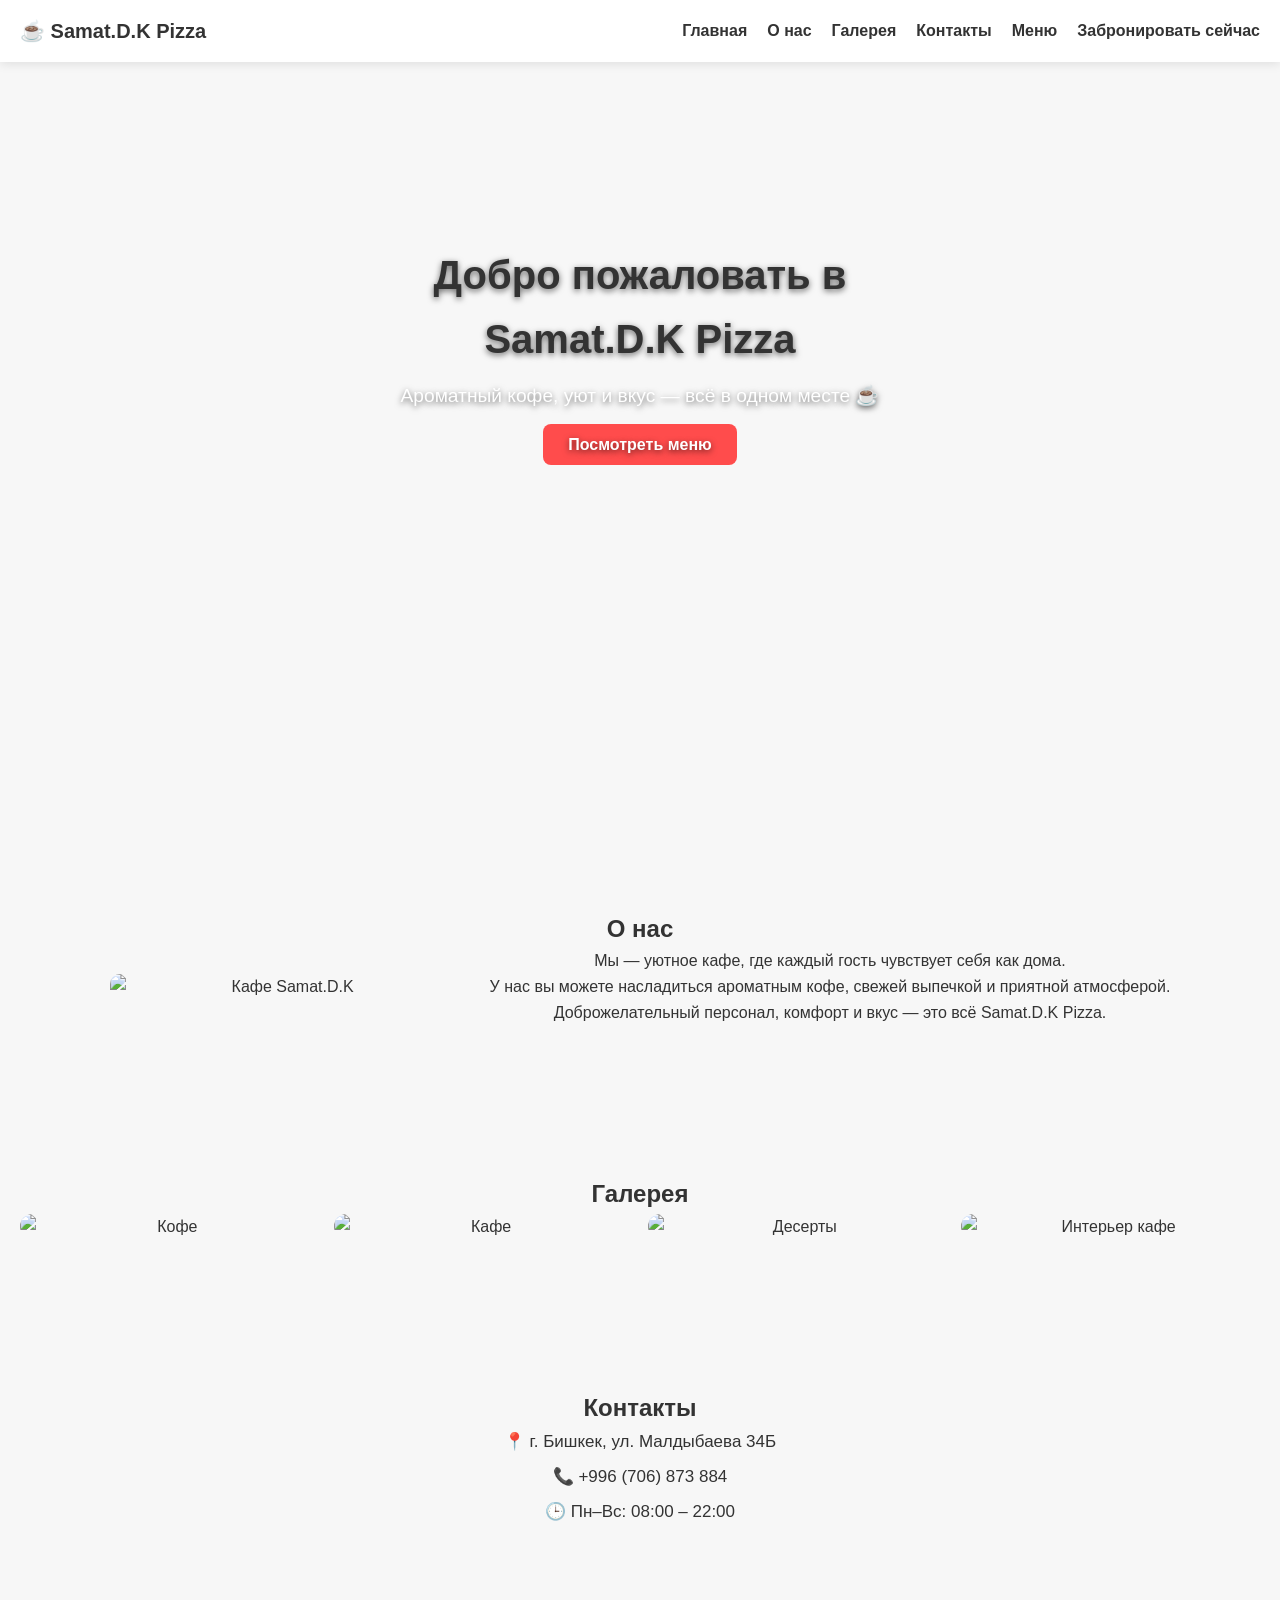
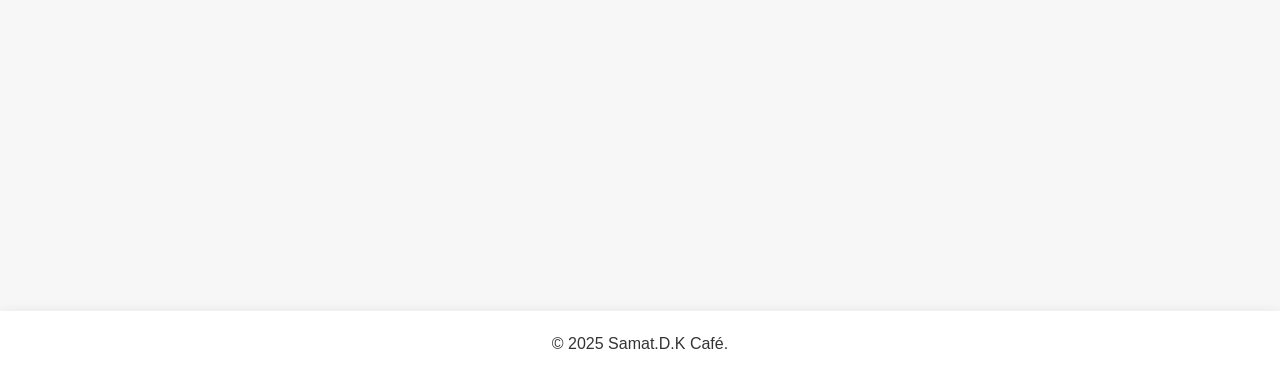
==== index.html @ 8eb24729 "Add files via upload" ====
<!DOCTYPE html>
<html lang="ru">
<head>
    <meta charset="UTF-8">
    <meta name="viewport" content="width=device-width, initial-scale=1.0">
    <title>Samat.D.K. Pizza</title>
    <link rel="stylesheet" href="style.css">
</head>
<body>
    <!-- Header -->
    <header>
        <div class="logo">☕ Samat.D.K Pizza</div>
        <div class="burger" onclick="toggleMenu()">☰</div>
        <nav id="menu">
            <a href="#home">Главная</a>
            <a href="#about">О нас</a>
            <a href="#gallery">Галерея</a>
            <a href="#contacts">Контакты</a>
            <a href="menu.html">Меню</a>
            <a href="order.html" class="btn">Забронировать сейчас</a>
        </nav>
    </header>

    <!-- Главная секция с слайдером -->
    <section id="home" class="hero fade-in">
        <div class="slider">
            <!-- Слайды -->
            <div class="slide active">
                <img src="C:\Users\Acer\Pictures\Screenshots\Снимок экрана 2026-02-08 123623.png" alt="Пицца Пепперони">
            </div>
            <div class="slide">
                <img src="C:\Users\Acer\Pictures\Screenshots\Снимок экрана 2026-02-08 123408.png" alt="Пицца Четыре сыра">
            </div>
            <div class="slide">
                <img src="C:\Users\Acer\Pictures\Screenshots\Снимок экрана 2026-02-08 123643.png" alt="Десерт Чизкейк">
            </div>
            <div class="slide">
                <img src="C:\Users\Acer\Pictures\Screenshots\Снимок экрана 2026-02-08 123712.png" alt="Салат Цезарь">
            </div>
            <div class="slide">
                <img src="https://images.unsplash.com/photo-1517248135467-4c7edcad34c4" alt="Десерт Тирамису">
            </div>

            <!-- Текст и кнопка поверх слайдера -->
            <div class="slider-text">
                <h1>Добро пожаловать в Samat.D.K Pizza</h1>
                <p>Ароматный кофе, уют и вкус — всё в одном месте ☕</p>
                <a href="menu.html" class="btn">Посмотреть меню</a>
            </div>
        </div>
    </section>

    <!-- Остальные секции остаются без изменений -->
    <section id="about" class="about fade-in">
        <h2>О нас</h2>
        <div class="about-content">
            <img src="https://images.unsplash.com/photo-1498654896293-37aacf113fd9" alt="Кафе Samat.D.K">
            <p>Мы — уютное кафе, где каждый гость чувствует себя как дома.<br>
            У нас вы можете насладиться ароматным кофе, свежей выпечкой и приятной атмосферой.<br>
            Доброжелательный персонал, комфорт и вкус — это всё Samat.D.K Pizza.</p>
        </div>
    </section>

    <section id="gallery" class="gallery fade-in">
        <h2>Галерея</h2>
        <div class="gallery-grid">
            <div class="gallery-item">
                <img src="https://images.unsplash.com/photo-1504754524776-8f4f37790ca0" alt="Кофе">
            </div>
            <div class="gallery-item">
                <img src="https://images.unsplash.com/photo-1495474472287-4d71bcdd2085" alt="Кафе">
            </div>
            <div class="gallery-item">
                <img src="https://images.unsplash.com/photo-1517248135467-4c7edcad34c4" alt="Десерты">
            </div>
            <div class="gallery-item">
                <img src="https://images.unsplash.com/photo-1498654896293-37aacf113fd9" alt="Интерьер кафе">
            </div>
        </div>
    </section>

    <section id="contacts" class="contacts fade-in">
        <h2>Контакты</h2>
        <p>📍 г. Бишкек, ул. Малдыбаева 34Б</p>
        <p>📞 +996 (706) 873 884</p>
        <p>🕒 Пн–Вс: 08:00 – 22:00</p>
        <div class="map">
            <iframe 
                src="https://www.google.com/maps/embed?pb=!1m18!1m12!1m3!1d2924.865890574289!2d74.58621691548084!3d42.87691777915592!2m3!1f0!2f0!3f0!3m2!1i1024!2i768!4f13.1!3m3!1m2!1s0x389eb7c0e6546fd7%3A0x69df9382fc0d4ef8!2z0JHQuNC30L3QtdGB0LrQsNGPINGD0LsuINCR0LjQvdCz0YPRgA!5e0!3m2!1sru!2skg!4v1676962748660!5m2!1sru!2skg" 
                width="100%" 
                height="300" 
                style="border:0;" 
                allowfullscreen="" 
                loading="lazy">
            </iframe>
        </div>
    </section>

    <button id="toTop">🔝</button>

    <footer>
        <p>© 2025 Samat.D.K Café.</p>
    </footer>

    <!-- Подключение JS -->
    <script src="script.js" defer></script>
</body>
</html>
---- style.css ----
/* ====== Общие стили ====== */
* {
    margin: 0;
    padding: 0;
    box-sizing: border-box;
    font-family: "Segoe UI", sans-serif;
}

body {
    background: #f7f7f7;
    color: #333;
    line-height: 1.6;
}

img {
    width: 100%;
    border-radius: 10px;
    display: block;
}

h1, h2, h3 {
    font-weight: 700;
    color: #333;
}

/* ====== Header ====== */
header {
    position: fixed;
    top: 0;
    left: 0;
    width: 100%;
    background: #fff;
    padding: 15px 20px;
    box-shadow: 0 2px 10px rgba(0,0,0,0.1);
    display: flex;
    justify-content: space-between;
    align-items: center;
    z-index: 1000;
}

.logo {
    font-size: 20px;
    font-weight: bold;
}

nav {
    display: flex;
    gap: 20px;
}

nav a {
    text-decoration: none;
    color: #333;
    font-weight: 600;
    transition: 0.3s;
}

nav a:hover, nav a.active {
    color: #c27b39;
}

.burger {
    font-size: 26px;
    cursor: pointer;
    display: none;
}

/* ====== Hero Section ====== */
.hero {
    height: 90vh;
    display: flex;
    justify-content: center;
    align-items: center;
    position: relative;
    text-align: center;
    padding: 0 20px;
    color: #fff;
}

/* ===== Слайдер ===== */
.slider {
    position: relative;
    width: 100%;
    height: 100%;
    overflow: hidden;
    border-radius: 15px;
}

.slider input[type="radio"] {
    display: none;
}

.slides {
    display: flex;
    width: 500%;
    height: 100%;
    transition: transform 0.6s ease;
}

.slide {
    width: 20%;
    flex-shrink: 0;
    height: 100%;
}

.slide img {
    width: 100%;
    height: 100%;
    object-fit: cover;
    display: block;
}

.dot {
    display: inline-block;
    width: 14px;
    height: 14px;
    margin: 0 6px;
    background-color: rgba(255,255,255,0.5);
    border-radius: 50%;
    cursor: pointer;
    transition: 0.3s;
}

#slide1:checked ~ .dots label[for="slide1"],
#slide2:checked ~ .dots label[for="slide2"],
#slide3:checked ~ .dots label[for="slide3"],
#slide4:checked ~ .dots label[for="slide4"],
#slide5:checked ~ .dots label[for="slide5"] {
    background-color: #fff;
    transform: scale(1.3);
}

/* Текст и кнопка поверх слайдера */
.slider-text {
    position: absolute;
    top: 30%;
    left: 50%;
    transform: translateX(-50%);
    color: white;
    text-align: center;
    text-shadow: 0 2px 6px rgba(0,0,0,0.6);
    z-index: 5;
}

.slider-text h1 {
    font-size: 2.5rem;
    margin-bottom: 10px;
}

.slider-text p {
    font-size: 1.2rem;
    margin-bottom: 20px;
}

.slider-text .btn {
    background-color: #ff4c4c;
    color: white;
    padding: 12px 25px;
    text-decoration: none;
    border-radius: 8px;
    font-weight: bold;
    transition: 0.3s;
}

.slider-text .btn:hover {
    background-color: #ff1a1a;
}

/* ====== About Section ====== */
.about {
    padding: 100px 20px 50px;
    text-align: center;
}

.about-content {
    display: flex;
    gap: 30px;
    align-items: center;
    justify-content: center;
    flex-wrap: wrap;
}

.about-content img {
    width: 350px;
    border-radius: 10px;
}

/* ====== Gallery Section ====== */
.gallery {
    padding: 100px 20px 50px;
    text-align: center;
}

.gallery-grid {
    display: grid;
    grid-template-columns: repeat(auto-fit, minmax(230px, 1fr));
    gap: 15px;
}

.gallery-item {
    position: relative;
    overflow: hidden;
    border-radius: 12px;
}

.gallery-item img {
    display: block;
    width: 100%;
    height: 100%;
    object-fit: cover;
    transition: transform 0.4s ease, box-shadow 0.4s ease;
    cursor: pointer;
}

.gallery-item:hover img {
    transform: scale(1.1);
    box-shadow: 0 10px 20px rgba(0, 0, 0, 0.3);
}

/* ====== Contacts Section ====== */
.contacts {
    padding: 100px 20px 50px;
    text-align: center;
}

.contacts p {
    margin-bottom: 8px;
    font-size: 17px;
    font-weight: 500;
}

.map iframe {
    border-radius: 10px;
    width: 100%;
    height: 300px;
}

/* ====== Footer ====== */
footer {
    background: #fff;
    text-align: center;
    padding: 20px;
    margin-top: 20px;
    box-shadow: 0 -2px 10px rgba(0,0,0,0.05);
}

/* ====== Scroll to Top ====== */
#toTop {
    position: fixed;
    bottom: 25px;
    right: 20px;
    padding: 10px 14px;
    background: #c27b39;
    color: #fff;
    border: none;
    border-radius: 50%;
    font-size: 22px;
    cursor: pointer;
    display: none;
    transition: 0.3s;
}

#toTop:hover {
    background: #a8642e;
}

/* ====== Animations ====== */
.fade-in {
    opacity: 0;
    transform: translateY(20px);
    transition: 0.8s;
}

.fade-in.visible {
    opacity: 1;
    transform: translateY(0);
}

/* ====== Responsive ====== */
@media (max-width: 900px) {
    nav {
        position: absolute;
        top: 70px;
        left: 0;
        width: 100%;
        background: #fff;
        flex-direction: column;
        display: none;
        padding: 15px 0;
        border-top: 1px solid #eee;
    }

    nav.active {
        display: flex;
    }

    .burger {
        display: block;
    }

    .about-content {
        flex-direction: column;
        text-align: center;
    }
}

@media (max-width: 768px) {
    .slider-text h1 {
        font-size: 2rem;
    }
    .slider-text p {
        font-size: 1rem;
    }
    .slider-text .btn {
        padding: 10px 20px;
        font-size: 14px;
    }
}
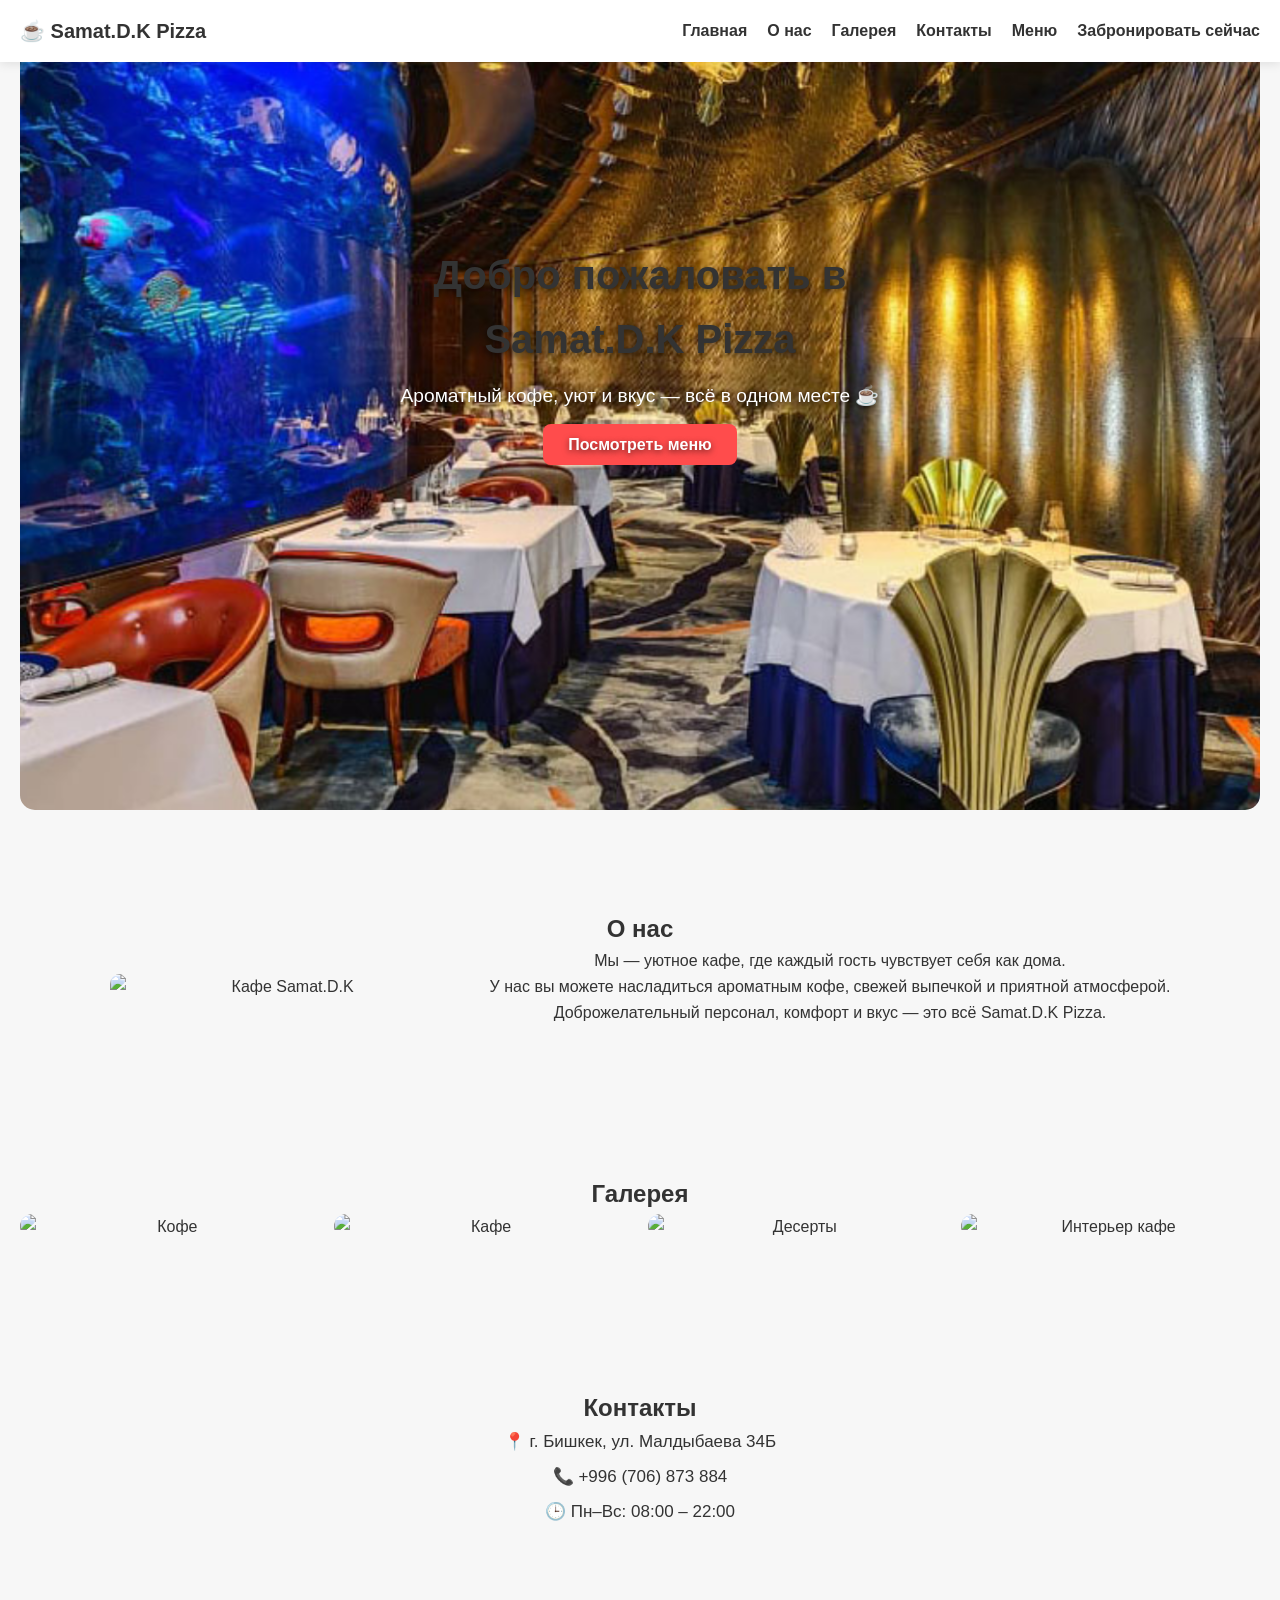
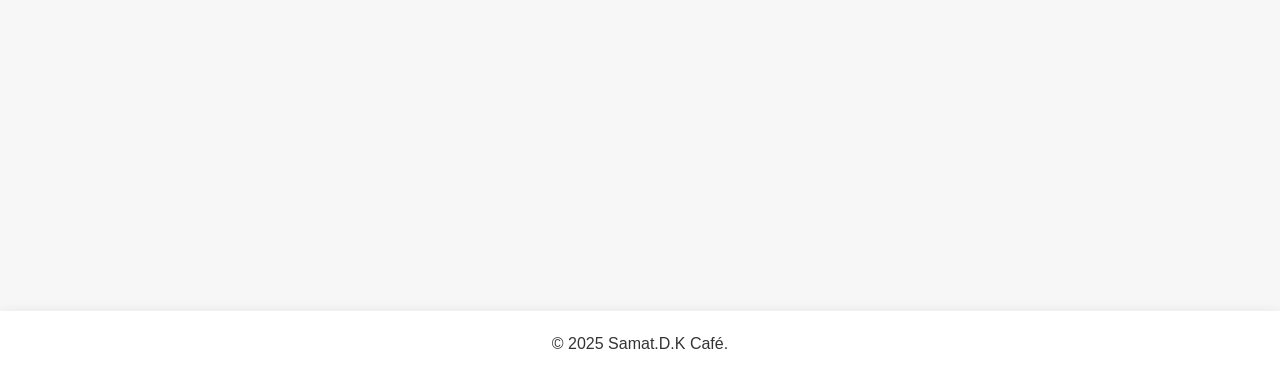
==== commit 3d838635: "Add files via upload" ====
--- a/index.html
+++ b/index.html
@@ -7,7 +7,6 @@
     <link rel="stylesheet" href="style.css">
 </head>
 <body>
-    <!-- Header -->
     <header>
         <div class="logo">☕ Samat.D.K Pizza</div>
         <div class="burger" onclick="toggleMenu()">☰</div>
@@ -21,27 +20,24 @@
         </nav>
     </header>
 
-    <!-- Главная секция с слайдером -->
     <section id="home" class="hero fade-in">
         <div class="slider">
-            <!-- Слайды -->
             <div class="slide active">
-                <img src="C:\Users\Acer\Pictures\Screenshots\Снимок экрана 2026-02-08 123623.png" alt="Пицца Пепперони">
+                <img src="Снимок экрана 2026-02-08 123623.png" alt="Пицца Пепперони">
             </div>
             <div class="slide">
-                <img src="C:\Users\Acer\Pictures\Screenshots\Снимок экрана 2026-02-08 123408.png" alt="Пицца Четыре сыра">
+                <img src="Снимок экрана 2026-02-08 123408.png" alt="Пицца Четыре сыра">
             </div>
             <div class="slide">
-                <img src="C:\Users\Acer\Pictures\Screenshots\Снимок экрана 2026-02-08 123643.png" alt="Десерт Чизкейк">
+                <img src="Снимок экрана 2026-02-08 123643.png" alt="Десерт Чизкейк">
             </div>
             <div class="slide">
-                <img src="C:\Users\Acer\Pictures\Screenshots\Снимок экрана 2026-02-08 123712.png" alt="Салат Цезарь">
+                <img src="Снимок экрана 2026-02-08 123712.png" alt="Салат Цезарь">
             </div>
             <div class="slide">
                 <img src="https://images.unsplash.com/photo-1517248135467-4c7edcad34c4" alt="Десерт Тирамису">
             </div>
 
-            <!-- Текст и кнопка поверх слайдера -->
             <div class="slider-text">
                 <h1>Добро пожаловать в Samat.D.K Pizza</h1>
                 <p>Ароматный кофе, уют и вкус — всё в одном месте ☕</p>
@@ -50,7 +46,6 @@
         </div>
     </section>
 
-    <!-- Остальные секции остаются без изменений -->
     <section id="about" class="about fade-in">
         <h2>О нас</h2>
         <div class="about-content">
@@ -102,7 +97,6 @@
         <p>© 2025 Samat.D.K Café.</p>
     </footer>
 
-    <!-- Подключение JS -->
     <script src="script.js" defer></script>
 </body>
-</html>
+</html>
